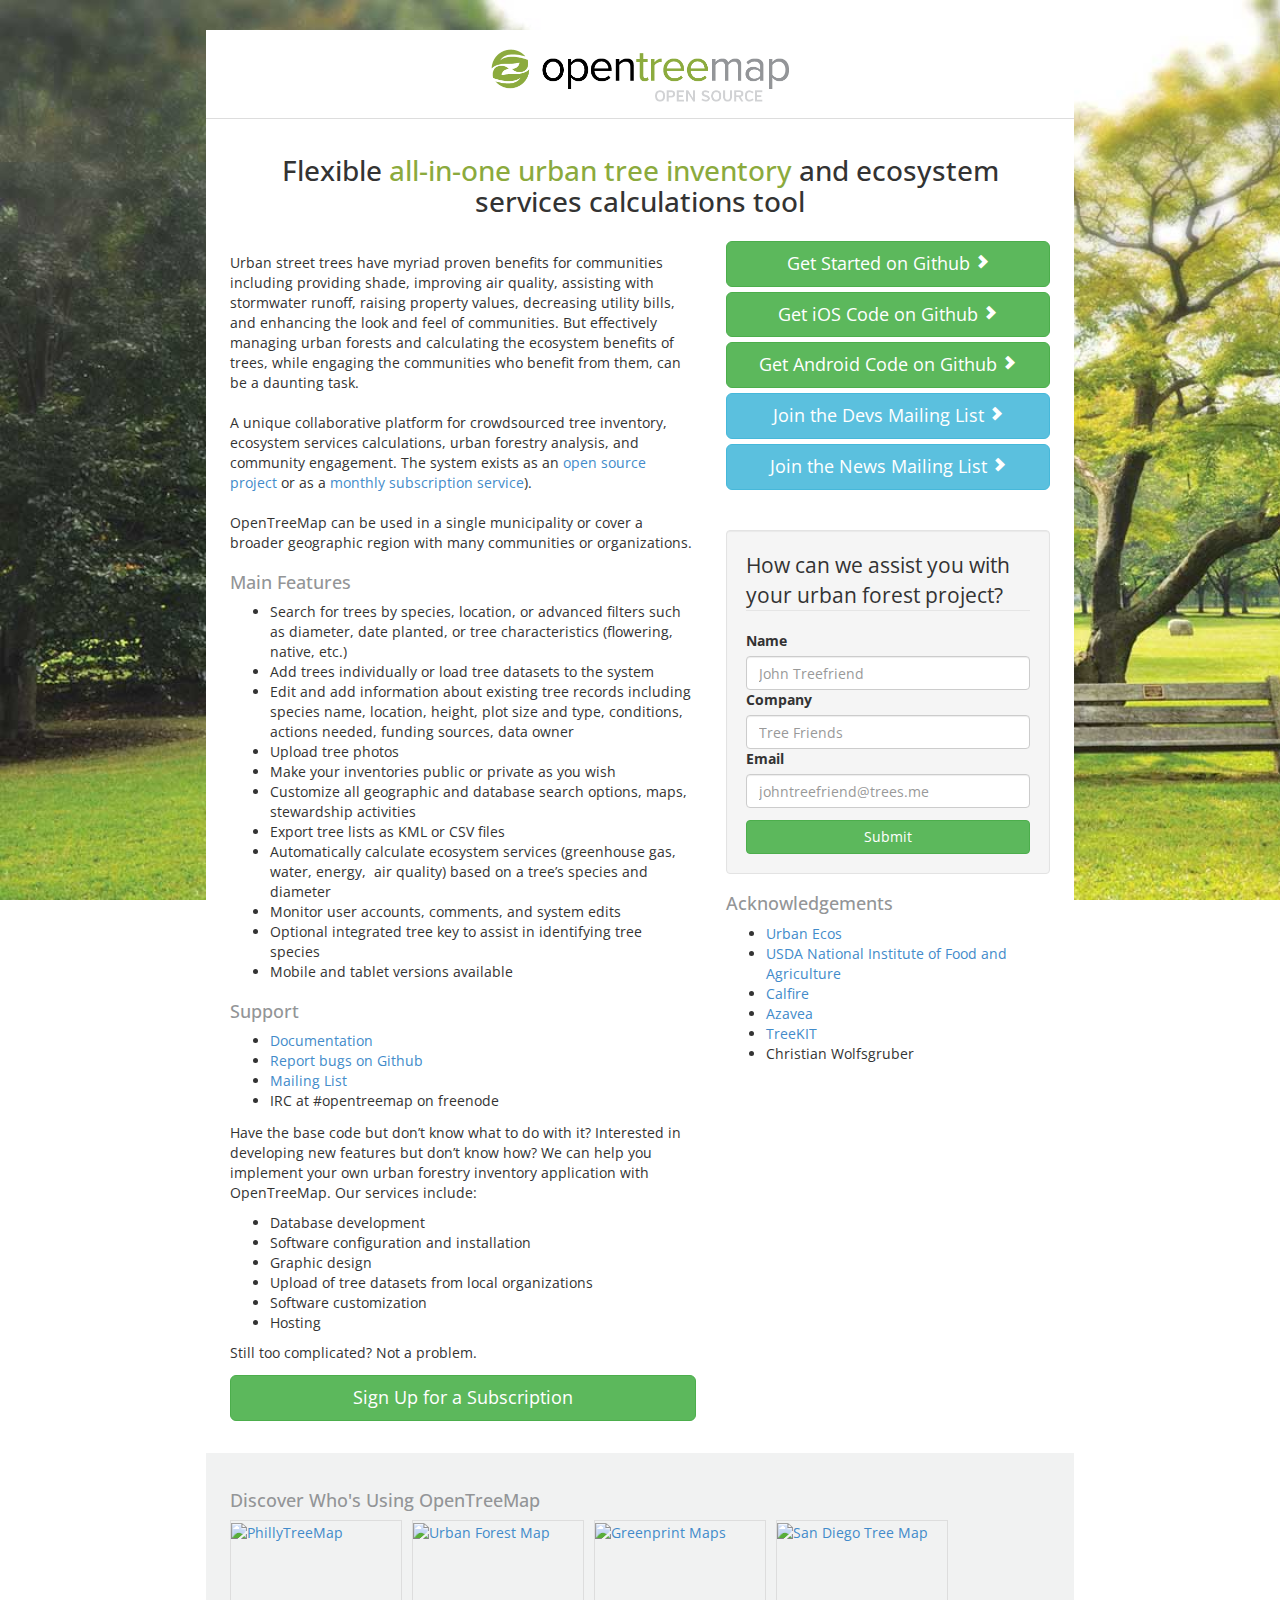
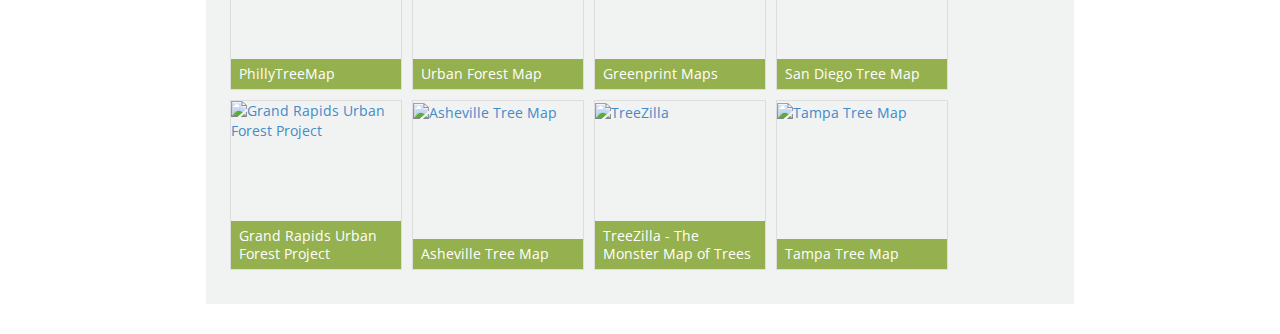
==== index.html @ f8fbe618 "Update links to github change" ====
<!DOCTYPE html>
<html>
<head>
  <title>OpenTreeMap Open Source - Mapping all the trees of the world, one at a time!</title>

  <meta http-equiv="Content-Type" content="text/html; charset=UTF-8"> 
  <meta name="title" content="OpenTreeMap.io - Mapping all the trees of the world, one at a time!"> 
  <meta name="description" content="Urban street trees are valuable to our ecosystems and our neighborhoods. Effectively managing vegetation and urban forests, calculating the economic and environmental impacts of trees, while engaging the communities who benefit from them can be a daunting task. OpenTreeMap is a unique subscription-based collaborative platform that combines a suite of tools for data collection, condition assessment, ecosystem benefits calculations, and public engagement. All made possible from the cloud.No start up fees, no license fees, no software to install and maintain. In October 2013, you’ll be able to sign up for a subscription and start your forest map with a click of a button.">
  
  <meta property="og:title" content="OpenTreeMap.io - Mapping all the trees of the world, one at a time!"> 
  <meta property="og:type" content="company"> 
  <meta property="og:site_name" content="OpenTreeMap.io - Mapping all the trees of the world, one at a time!"> 
  <meta property="og:description" content="Like trees? Help us map them today.">
  <meta name="viewport" content="width=device-width, initial-scale=1.0">

  <link href="css/bootstrap.min.css" rel="stylesheet" media="screen">
  <link href="css/app.css" rel="stylesheet" media="screen">
  <link href="images/favicon.png" rel="icon" type="image/png">

  <script src="http://code.jquery.com/jquery.js"></script>
  <script src="http://cdn.jquerytools.org/1.2.7/full/jquery.tools.min.js"></script>
  <!--[if lt IE 9]>
    <script src="js/html5shiv.js"></script>
    <script src="js/respond.min.js"></script>
  <![endif]-->
</head>
<body>
  <div class="container">
    <div class="content">
      <div class="content-header">
        <div class="logo">OpenTreeMap</div>
      </div>
      <div class="content-body">
        <h1>Flexible <span>all-in-one urban tree inventory</span> and ecosystem services calculations tool</h1>
        <div class="row">
          <div class="col-md-5 col-md-push-7">
            <a href="https://github.com/OpenTreeMap/OTM2" target="_blank" class="btn btn-success btn-lg btn-block">Get Started on Github <span class="glyphicon glyphicon-chevron-right"></span></a>
            <a href="https://github.com/OpenTreeMap/OpenTreeMap-iOS" target="_blank" class="btn btn-success btn-lg btn-block">Get iOS Code on Github <span class="glyphicon glyphicon-chevron-right"></span></a>
            <a href="https://github.com/OpenTreeMap/OpenTreeMap-Android" target="_blank" class="btn btn-success btn-lg btn-block">Get Android Code on Github <span class="glyphicon glyphicon-chevron-right"></span></a>
            <a href="https://groups.google.com/forum/?hl=en&amp;fromgroups#!forum/opentreemap-user" target="_blank" class="btn btn-info btn-lg btn-block">Join the Devs Mailing List <span class="glyphicon glyphicon-chevron-right"></span></a>
            <a href="https://groups.google.com/forum/?hl=en&amp;fromgroups#!forum/opentreemap-announce" target="_blank" class="btn btn-info btn-lg btn-block">Join the News Mailing List <span class="glyphicon glyphicon-chevron-right"></span></a>
            <div class="well" style="margin-top: 40px;">
              <script type="text/javascript">
                $(function(){var formId='#email-form';$(formId).validator({messageClass:'validation-error',errorClass:'field-error'}).bind("onSuccess",function(e,els){var form=this;var numSucceeded=els.length,numExpected=$(this).data('validator').getInputs().length;if(numSucceeded===numExpected){var formProduct='opentreemap';$('#00N30000009Hz7V').val('MwR6IuFGE6oTIdTFHYgGyYfrkiEUi6w9DN2');e.preventDefault();setTimeout(function(){form.submit();},500);}});});
              </script>
              <legend>How can we assist you with your urban forest project?</legend>
              <form id="email-form" action="https://www.salesforce.com/servlet/servlet.WebToLead?encoding=UTF-8" method="POST" novalidate="novalidate">
                <input type="hidden" name="oid" value="00D30000000efK8">
                <input type="hidden" name="retURL" value="http://opentreemap.github.io/thankyou.html">
                <input id="Campaign_ID" name="Campaign_ID" type="hidden" value="701a0000001vTG4">
                <input type="hidden" id="member_status" name="member_status" value="">
                <input type="hidden" id="00N30000004RyN1" name="00N30000004RyN1" value="1">
                <input type="hidden" id="00N30000007wqex" name="00N30000007wqex" value="1">
                
                <label>Name</label>
                <input id="name" maxlength="80" name="name" type="text" required="required" type="text" placeholder="John Treefriend" class="form-control">
                <label>Company</label>
                <input id="company" maxlength="80" name="company" type="company" required="required" type="text" placeholder="Tree Friends" class="form-control">
                <label>Email</label>
                <input id="email" maxlength="80" name="email" type="email" required="required" type="text" placeholder="johntreefriend@trees.me" class="form-control">
                <input id="description" name="description" type="hidden" value="">
                <input id="lead_source" name="lead_source" type="hidden" value="Web">
                <input id="00N30000009Hz7V" name="00N30000009Hz7V" type="hidden" value="1">
                <button class="btn btn-success btn-block" type="submit" style="margin-top: 12px;">Submit</button>
                <input type="hidden" name="sfga" value="">
              </form>
            </div>
            <div class="visible-lg visible-md">
              <h3>Acknowledgements</h3>
              <ul>
                <li><a href="http://www.urban-ecos.com/aboutus.html" target="_blank">Urban Ecos</a></li>
                <li><a href="http://www.csrees.usda.gov/" target="_blank">USDA National Institute of Food and Agriculture</a></li>
                <li><a href="http://www.fire.ca.gov/" target="_blank">Calfire</a></li>
                <li><a href="http://www.azavea.com/" target="_blank">Azavea</a></li>
                <li><a href="http://treekit.org/" target="_blank">TreeKIT</a></li>
                <li>Christian Wolfsgruber</li>
              </ul>
            </div>
          </div>
          <div class="col-md-7 col-md-pull-5">
            <p>
              Urban street trees have myriad proven benefits for communities including providing shade, improving air quality, assisting with stormwater runoff, raising property values, decreasing utility bills, and enhancing the look and feel of communities. But effectively managing urban forests and calculating the ecosystem benefits of trees, while engaging the communities who benefit from them, can be a daunting task.
              <br/><br/>
              A unique collaborative platform for crowdsourced tree inventory, ecosystem services calculations, urban forestry analysis, and community engagement.
              The system exists as an <a href="https://github.com/OpenTreeMap/OTM2/">open source project</a> or as a <a href="http://opentreemap.org" target="_blank">monthly subscription service</a>). 
              <br/><br/>
              OpenTreeMap can be used in a single municipality or cover a broader geographic region with many communities or organizations. 
            </p>
            <h3>Main Features</h3>
            <ul>
              <li>Search for trees by species, location, or advanced filters such as diameter, date planted, or tree characteristics (flowering, native, etc.)</li>
              <li>Add trees individually or load tree datasets to the system</li>
              <li>Edit and add information about existing tree records including species name, location, height, plot size and type, conditions, actions needed, funding sources, data owner</li>
              <li>Upload tree photos</li>
              <li>Make your inventories public or private as you wish </li>
              <li>Customize all geographic and database search options, maps, stewardship activities</li>
              <li>Export tree lists as KML or CSV files</li>
              <li>Automatically calculate ecosystem services (greenhouse gas, water, energy,  air quality) based on a tree’s species and diameter</li>
              <li>Monitor user accounts, comments, and system edits</li>
              <li>Optional integrated tree key to assist in identifying tree species</li>
              <li>Mobile and tablet versions available</li>
            </ul>
            <h3>Support</h3>
            <ul>
              <li><a href="https://github.com/OpenTreeMap/OpenTreeMap/wiki" target="_blank">Documentation</a></li>
              <li><a href="https://github.com/OpenTreeMap/OpenTreeMap/issues" target="_blank">Report bugs on Github</a></li>
              <li><a href="https://groups.google.com/forum/?fromgroups#!forum/opentreemap-user" target="_blank">Mailing List</a></li>
              <li>IRC at #opentreemap on freenode</li>
            </ul>
            <p>
              Have the base code but don’t know what to do with it? Interested in developing new features but don’t know how? We can help you implement your own urban forestry inventory application with OpenTreeMap. Our services include:
              <ul>
                <li>Database development</li>
                <li>Software configuration and installation</li>
                <li>Graphic design</li>
                <li>Upload of tree datasets from local organizations</li>
                <li>Software customization</li>
                <li>Hosting</li>
              </ul>
              Still too complicated? Not a problem.
            </p>
            <a href="http://www.opentreemap.org/pricing" class="btn btn-success btn-lg btn-block" target="_blank">Sign Up for a Subscription</a><br/>
          </div>
        </div>
      </div>
      <div class="content-footer">
        <h3>Discover Who's Using OpenTreeMap</h3>
        <a class="case-study" href="http://phillytreemap.org/" target="_blank">
          <span>PhillyTreeMap</span>
          <img src="https://s3.amazonaws.com/s3.azavea.com/com.azavea.opentreemap/ptm.jpg" alt="PhillyTreeMap" class="thumb">
        </a>
        <a class="case-study" href="http://urbanforestmap.org/" target="_blank">
          <span>Urban Forest Map</span>
          <img src="https://s3.amazonaws.com/s3.azavea.com/com.azavea.opentreemap/urbanforestmap.jpg" alt="Urban Forest Map" class="thumb">
        </a>
        <a class="case-study" href="http://www.greenprintmaps.org/map" target="_blank">
          <span>Greenprint Maps</span>
          <img src="https://s3.amazonaws.com/s3.azavea.com/com.azavea.opentreemap/greenprintmaps.jpg" alt="Greenprint Maps" class="thumb">
        </a>
        <a class="case-study" href="http://sandiegotreemap.org/" target="_blank">
          <span>San Diego Tree Map</span>
          <img src="https://s3.amazonaws.com/s3.azavea.com/com.azavea.opentreemap/sdtreemap.jpg" alt="San Diego Tree Map" class="thumb">
        </a>
        <a class="case-study" href="http://treemap.urbanforestproject.com/" target="_blank">
          <span>Grand Rapids Urban Forest Project</span>
          <img src="https://s3.amazonaws.com/s3.azavea.com/com.azavea.opentreemap/grandrapids.jpg" alt="Grand Rapids Urban Forest Project" class="thumb">
        </a>
        <a class="case-study" href="http://ashevilletreemap.org/" target="_blank">
          <span>Asheville Tree Map</span>
          <img src="https://s3.amazonaws.com/s3.azavea.com/com.azavea.opentreemap/asheville.jpg" alt="Asheville Tree Map" class="thumb">
        </a>
        <a class="case-study" href="http://www.treezilla.org" target="_blank">
          <span>TreeZilla - The Monster Map of Trees</span>
          <img src="https://s3.amazonaws.com/s3.azavea.com/com.azavea.opentreemap/treezilla.jpg" alt="TreeZilla">
        </a>
        <a class="case-study" href="http://www.tampatreemap.usf.edu/map/" target="_blank">
          <span>Tampa Tree Map</span>
          <img src="https://s3.amazonaws.com/s3.azavea.com/com.azavea.opentreemap/tampa.jpg" alt="Tampa Tree Map">
        </a>
        <div class="clearfix"></div>
      </div>
    </div>
  </div>

  <script src="js/bootstrap.min.js"></script>
</body>
</html>
---- css/app.css ----
@import url(http://fonts.googleapis.com/css?family=Open+Sans:400,700);

html,
body {
	min-height: 100%;
}
body {
	background-image: url(../images/background.jpg);
	background-size: cover;
	background-repeat: no-repeat;
	background-attachment: fixed;
	font-family: 'Open Sans', 'Helvetica Neue', Helvetica, Arial, sans-serif;
}
h1 {
	font-family: 'Open Sans', 'Helvetica Neue', Helvetica, Arial, sans-serif;
	margin-top: 18px;
	margin-bottom: 24px;
	font-size: 2em;
	text-align: center;
	}
	h1 > span {
		color: #8baa3d;
	}
	
h3 {
	font-family: 'Open Sans', 'Helvetica Neue', Helvetica, Arial, sans-serif;
	font-size: 1.25em;
	color: #939597;
}

.btn.btn-lg > .glyphicon {
	font-size: 14px;
	top: -2px;
}

.content {
	max-width: 62em;
	margin: 30px auto;
	background: white;
	}
	.content-header {
		padding: 18px 24px 14px 24px;
		border-bottom: 1px solid #DDD;
		}
		.logo {
			background-image: url(../images/logo@2x.png);
			background-size: 100%;
			background-repeat: no-repeat;
			width: 300px;
			height: 56px;
			display: block;
			text-indent: -9999px;
			margin: 0 auto;
		}

	.content-body {
		padding: 18px 24px 12px 24px;
		}
		.content-body p {
			font-size: 1em;
			margin-top: 12px;
		}

	.content-footer {
		padding: 18px 24px 24px 24px;
		background: #F1F2F2;
	}

.case-study {
	width: 172px;
	height: 172px;
	overflow: hidden;
	display: block;
	height: 170px;
	position: relative;
	float: left;
	margin-right: 10px;
	margin-bottom: 10px;
	border: 1px solid #DDD;
		}
		.case-study:hover {
			opacity: 0.85;
		}
		.case-study span {
			font-family: 'Open Sans', 'Helvetica Neue', Helvetica, Arial, sans-serif;
			position: absolute;
			bottom: 0;
			background: #8baa3d;
			padding: 6px 8px;
			background: rgba(139, 170, 61, .9);
			color: white;
			font-size: 1em;
			z-index: 999;
			font-weight: 400;
			line-height: 18px;
			width: 100%;
			transition: background .5s;
			-moz-transition: background .5s;
			-webkit-transition: background .5s;
			-o-transition: background .5s;
		}

#caseStudyWrap {
	margin-bottom: 100px;
}

.validation-error {
	background: black;
	background: rgba(0,0,0,.85);
	padding: 3px 5px;
	margin-top: 40px;
	margin-left: -135px;
	}
	.validation-error:before {
		position: absolute;
		content: '';
		top: -8px;
		left: 15px;
		border-left: 6px solid transparent;
		border-right: 6px solid transparent;
		border-bottom: 8px solid black;
		border-bottom: 8px solid rgba(0,0,0,.85);
	}
	.validation-error p {
		font-size: 12px;
		font-style: italic;
		color: #CCC;
		margin: 0;
	}

@media screen and (max-width: 640px) {
	.content-header .logo {
		width: 100%;
		max-width: 300px;
	}
	.btn.btn-lg {
		font-size: 16px;
	}
}
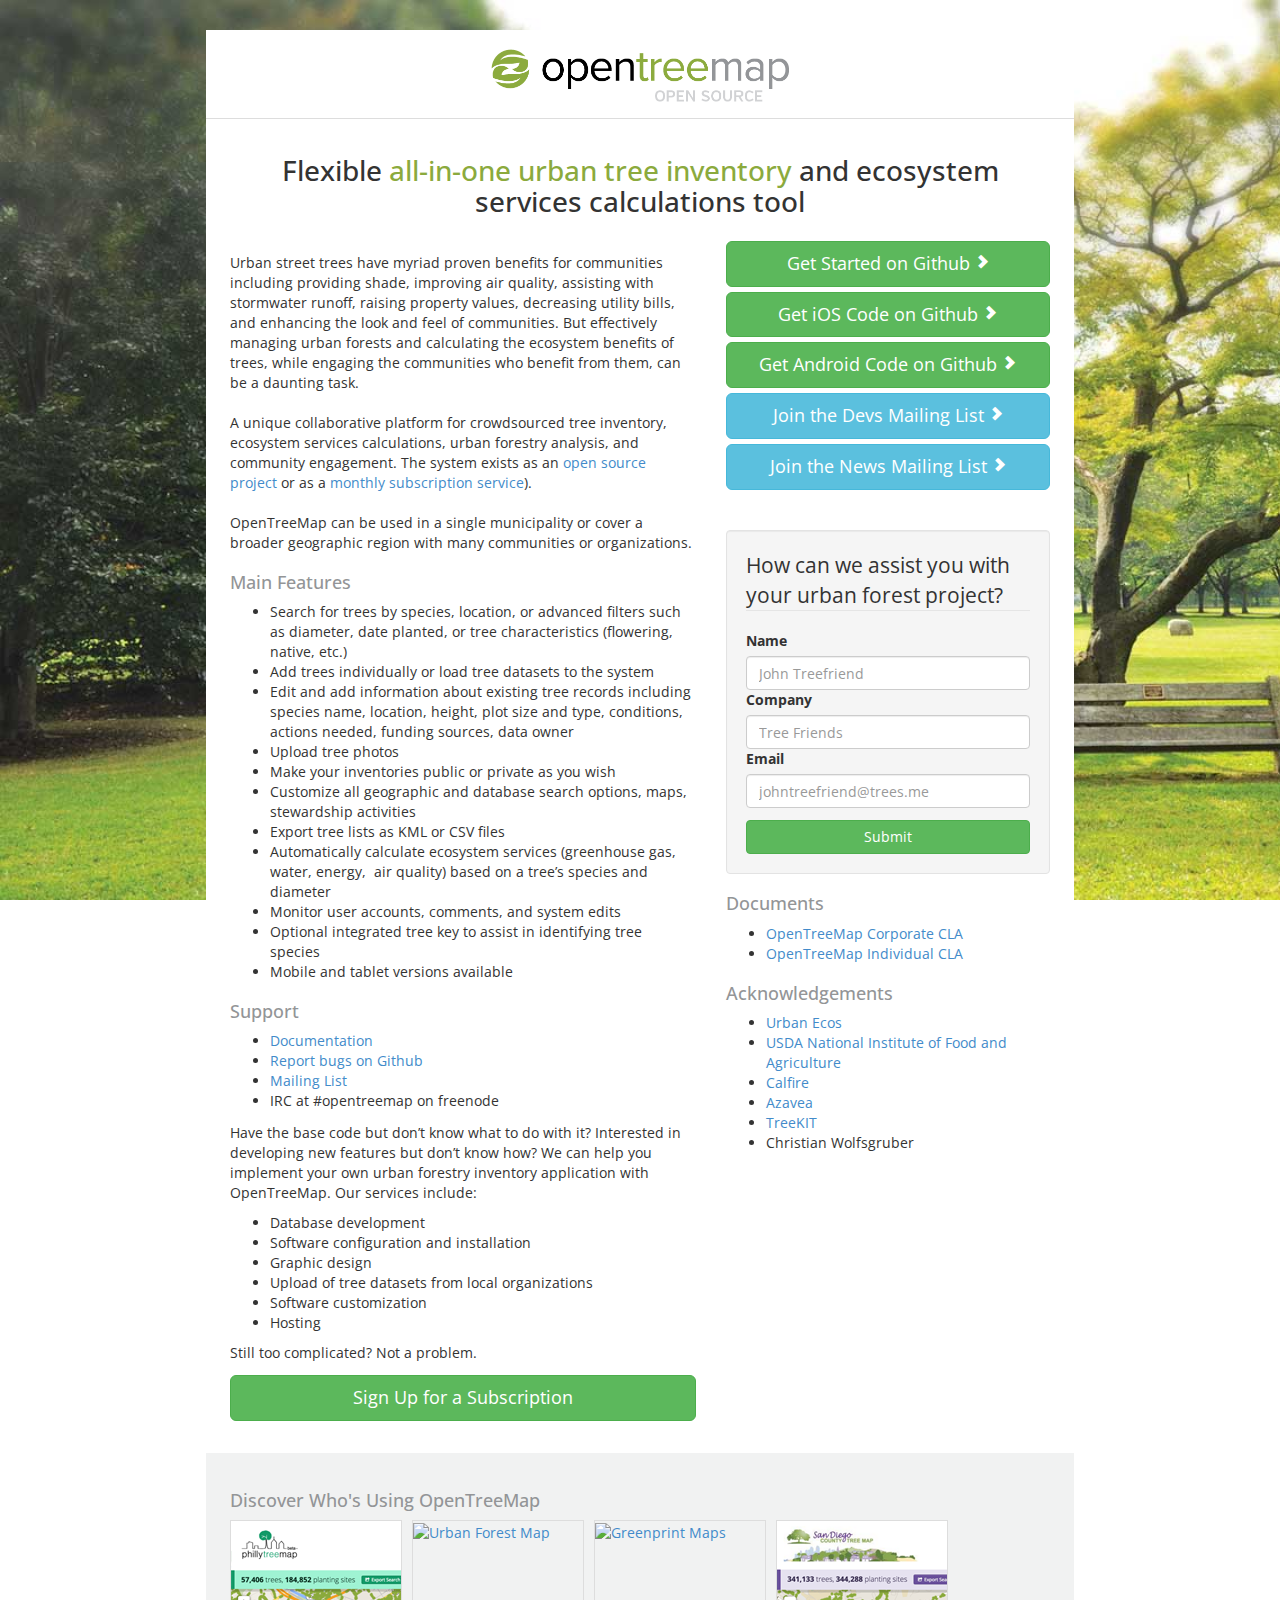
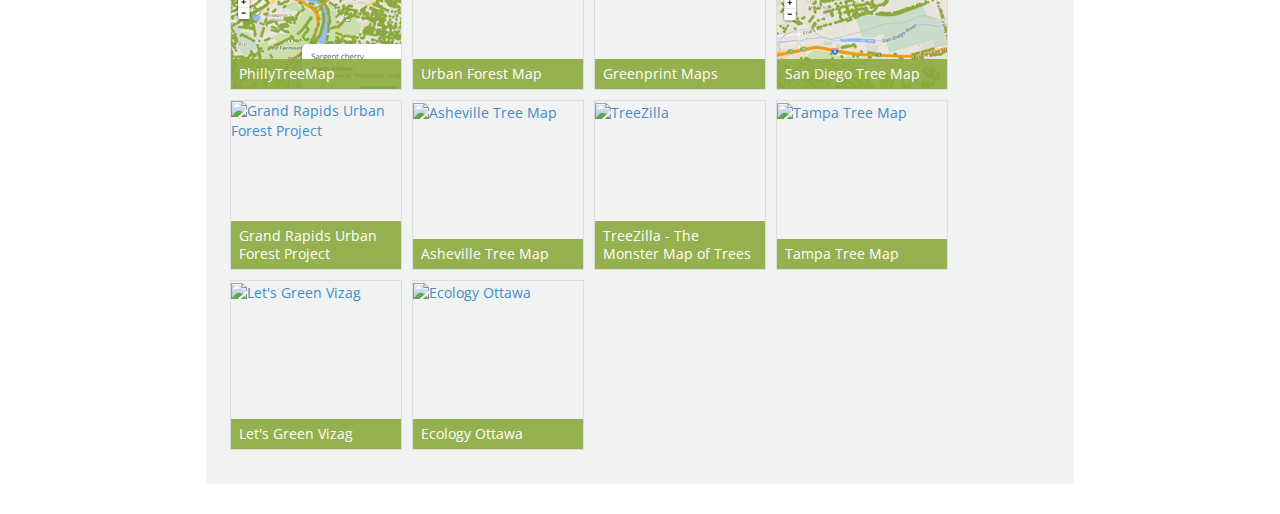
==== commit ff94b3c0: "Update images for PTM and San Diego" ====
--- a/index.html
+++ b/index.html
@@ -66,6 +66,11 @@
               </form>
             </div>
             <div class="visible-lg visible-md">
+              <h3>Documents</h3>
+              <ul>
+                <li><a href="pdfs/2012_04_04-OpenTreeMap-Open-Source-Contributor-Agreement-Corporate.pdf" target="_blank">OpenTreeMap Corporate CLA</a></li>
+                <li><a href="pdfs/2014_05_20-OpenTreeMap-Open-Source-Contributor-Agreement-Individual.pdf" target="_blank">OpenTreeMap Individual CLA</a></li>
+              </ul>
               <h3>Acknowledgements</h3>
               <ul>
                 <li><a href="http://www.urban-ecos.com/aboutus.html" target="_blank">Urban Ecos</a></li>
@@ -127,7 +132,7 @@
         <h3>Discover Who's Using OpenTreeMap</h3>
         <a class="case-study" href="http://phillytreemap.org/" target="_blank">
           <span>PhillyTreeMap</span>
-          <img src="https://s3.amazonaws.com/s3.azavea.com/com.azavea.opentreemap/ptm.jpg" alt="PhillyTreeMap" class="thumb">
+          <img src="images/phillytreemap.png" alt="PhillyTreeMap" class="thumb">
         </a>
         <a class="case-study" href="http://urbanforestmap.org/" target="_blank">
           <span>Urban Forest Map</span>
@@ -139,7 +144,7 @@
         </a>
         <a class="case-study" href="http://sandiegotreemap.org/" target="_blank">
           <span>San Diego Tree Map</span>
-          <img src="https://s3.amazonaws.com/s3.azavea.com/com.azavea.opentreemap/sdtreemap.jpg" alt="San Diego Tree Map" class="thumb">
+          <img src="images/sandiego.png" alt="San Diego Tree Map" class="thumb">
         </a>
         <a class="case-study" href="http://treemap.urbanforestproject.com/" target="_blank">
           <span>Grand Rapids Urban Forest Project</span>
@@ -157,6 +162,14 @@
           <span>Tampa Tree Map</span>
           <img src="https://s3.amazonaws.com/s3.azavea.com/com.azavea.opentreemap/tampa.jpg" alt="Tampa Tree Map">
         </a>
+        <a class="case-study" href="https://www.opentreemap.org/letsgreenvizag/map/" target="_blank">
+          <span>Let's Green Vizag</span>
+          <img src="images/letsgreen.jpg" alt="Let's Green Vizag">
+        </a>
+        <a class="case-study" href="https://www.opentreemap.org/ecologyottawa/map/" target="_blank">
+          <span>Ecology Ottawa</span>
+          <img src="images/ecologyottawa.jpg" alt="Ecology Ottawa">
+        </a>
         <div class="clearfix"></div>
       </div>
     </div>
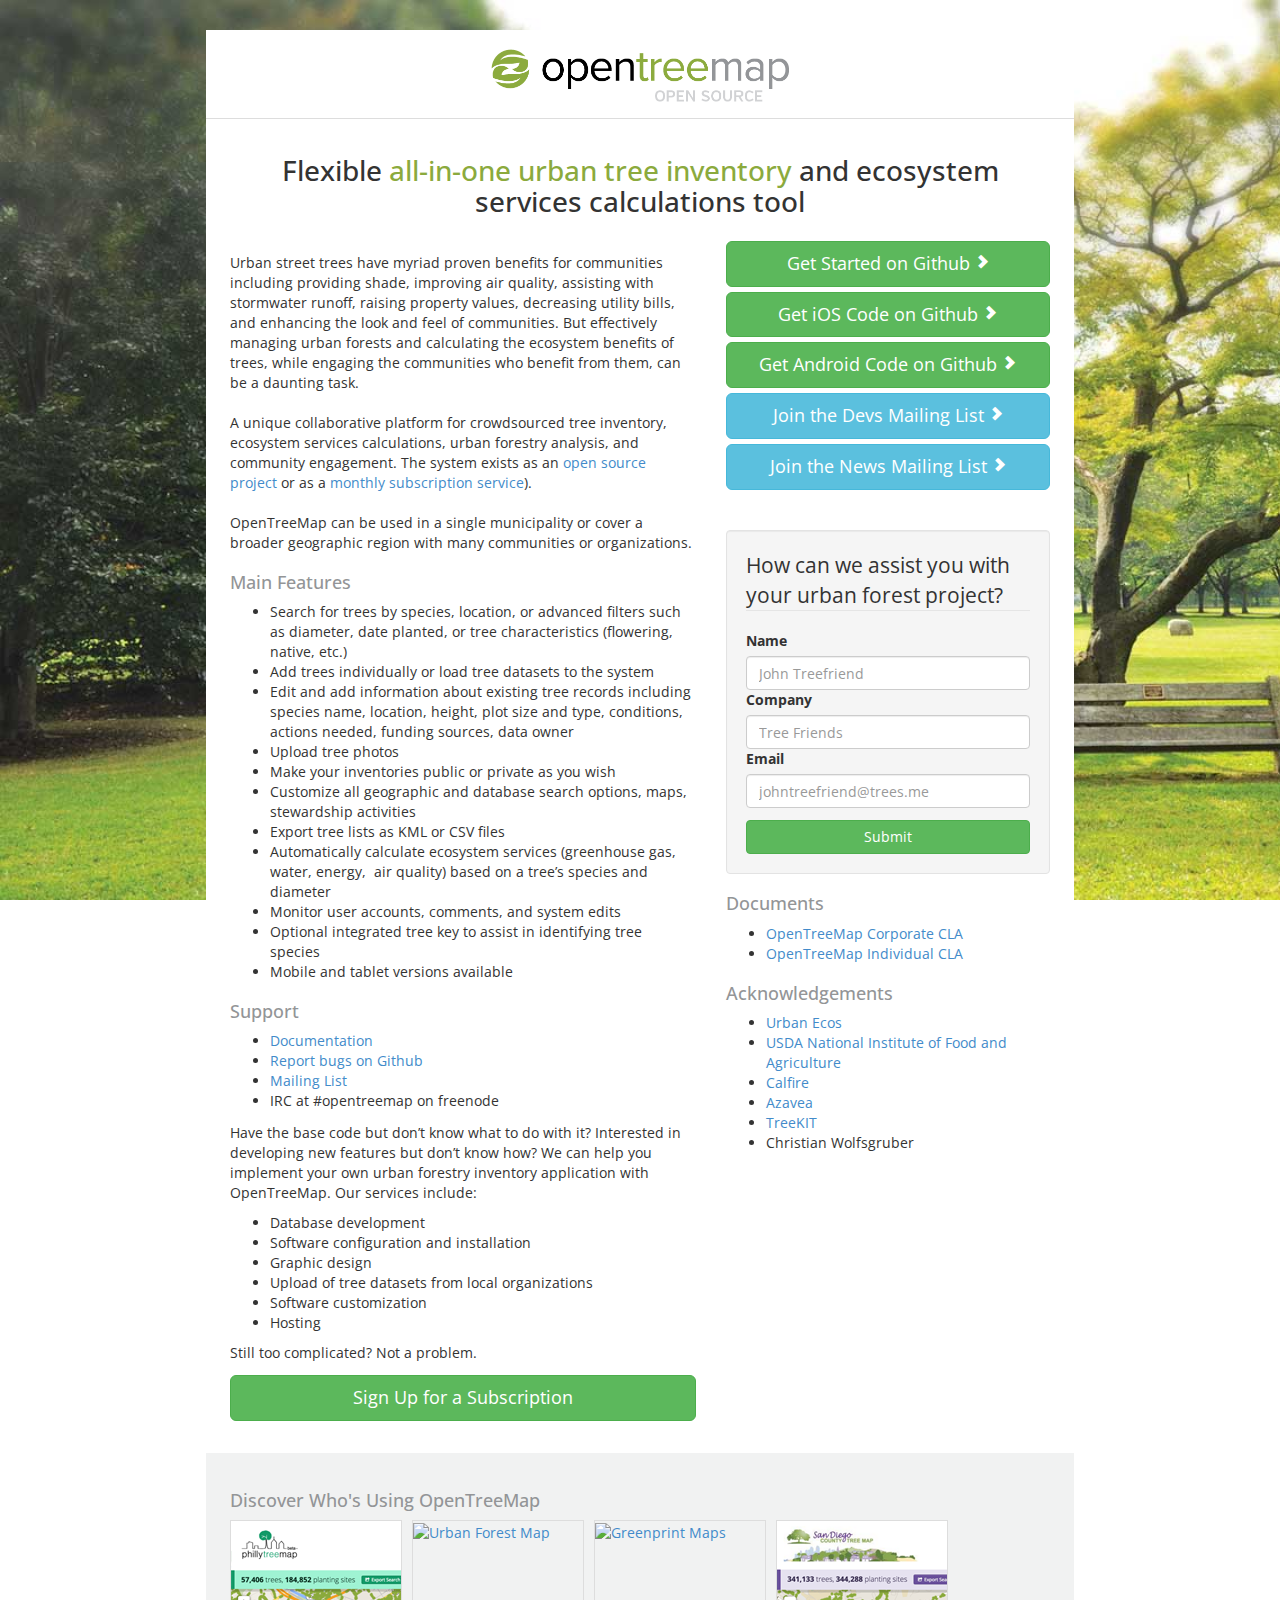
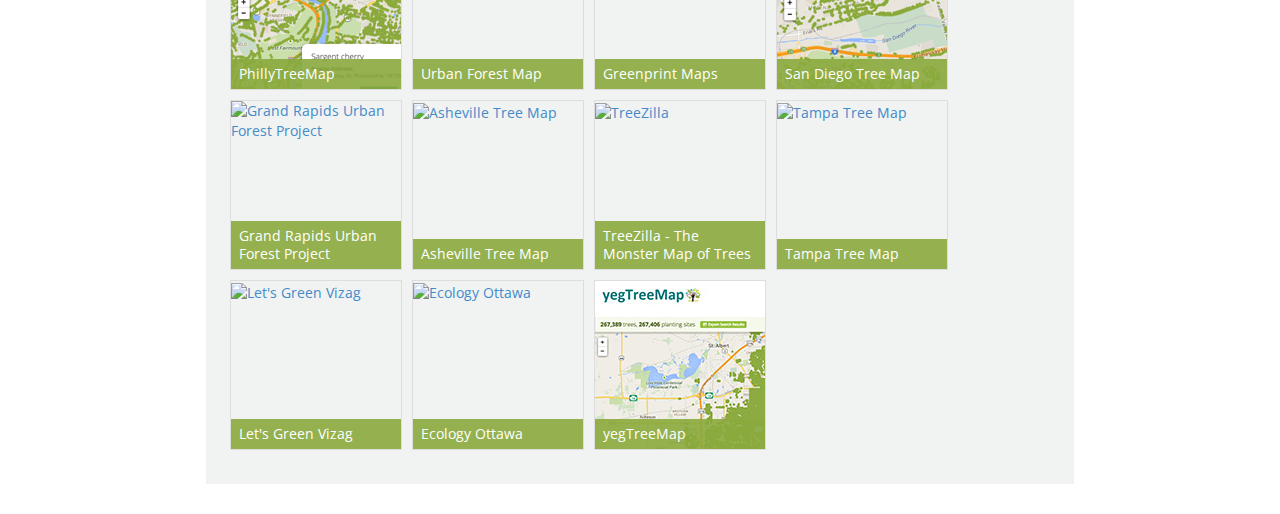
==== commit 7af2c107: "Add yegTreeMap" ====
--- a/index.html
+++ b/index.html
@@ -170,6 +170,10 @@
           <span>Ecology Ottawa</span>
           <img src="images/ecologyottawa.jpg" alt="Ecology Ottawa">
         </a>
+        <a class="case-study" href="https://www.opentreemap.org/edmonton/" target="_blank">
+          <span>yegTreeMap</span>
+          <img src="images/yegtreemap.jpg" alt="yegTreeMap">
+        </a>
         <div class="clearfix"></div>
       </div>
     </div>
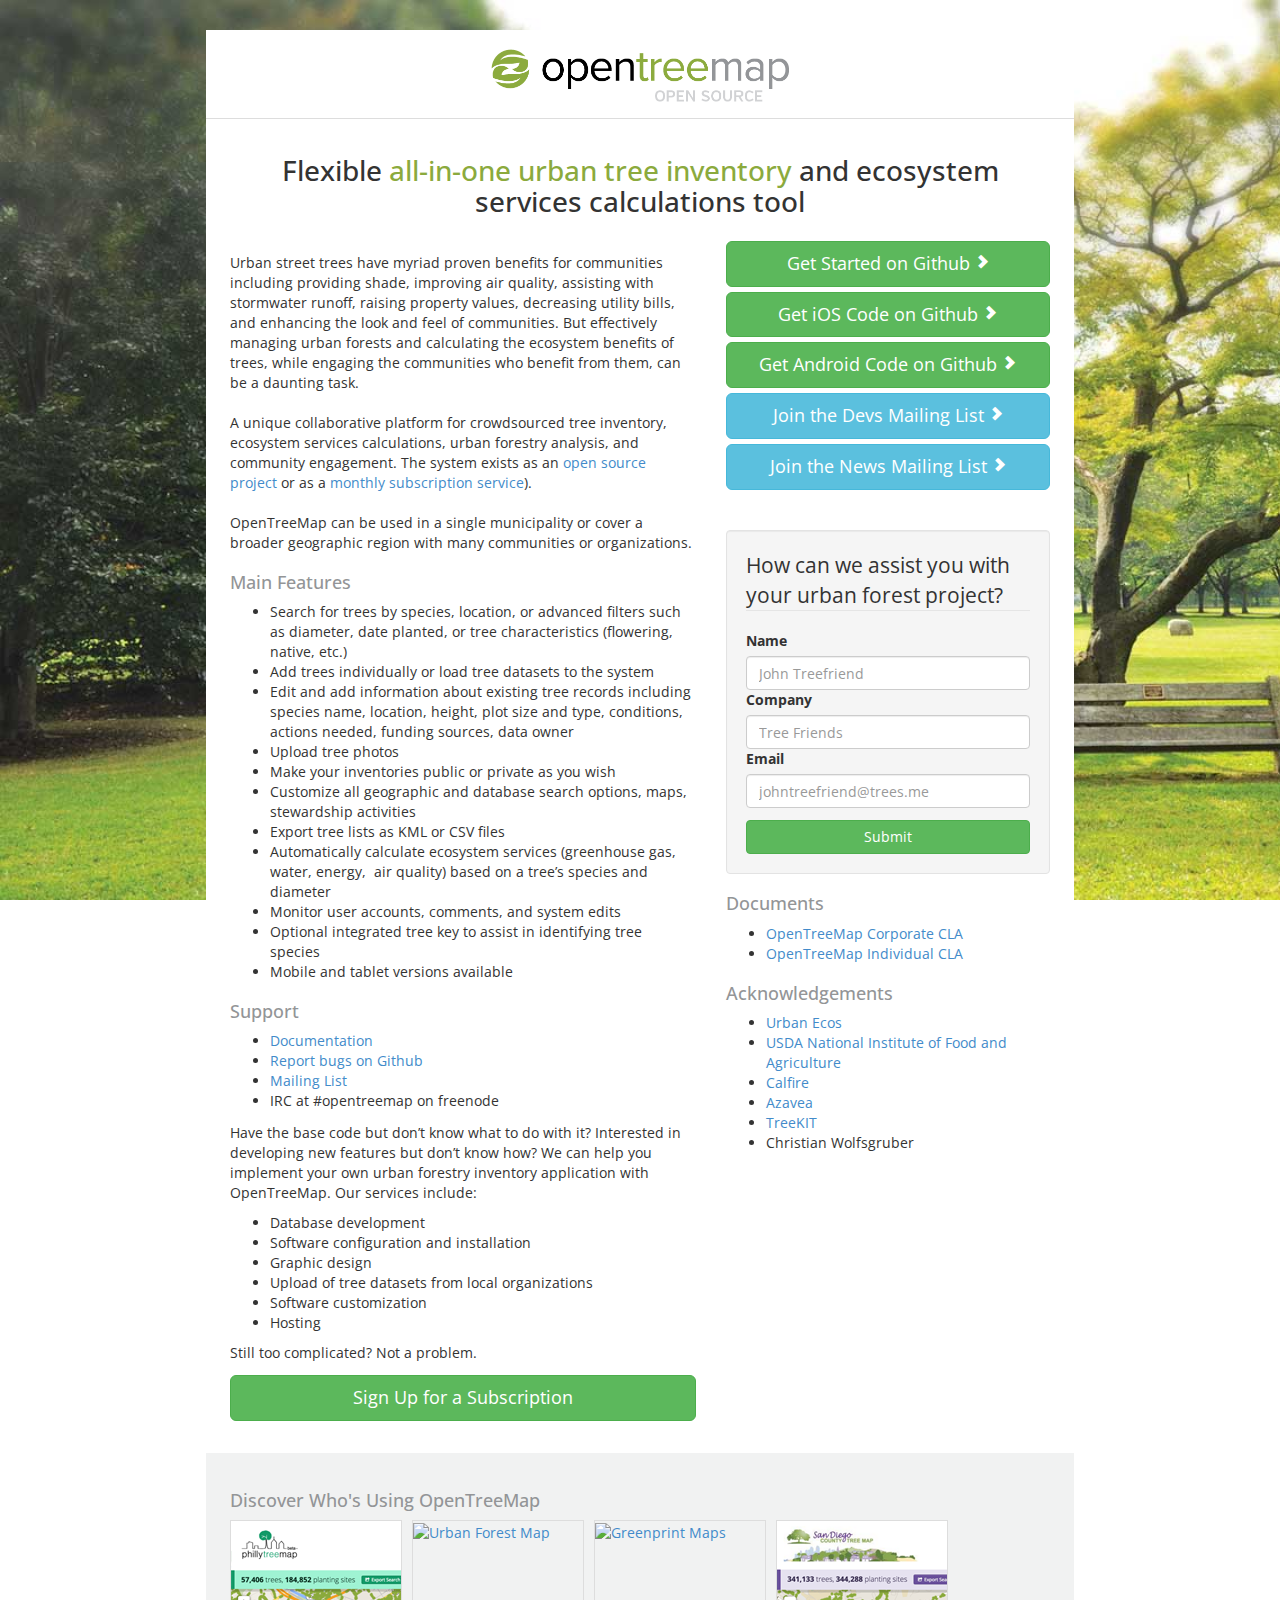
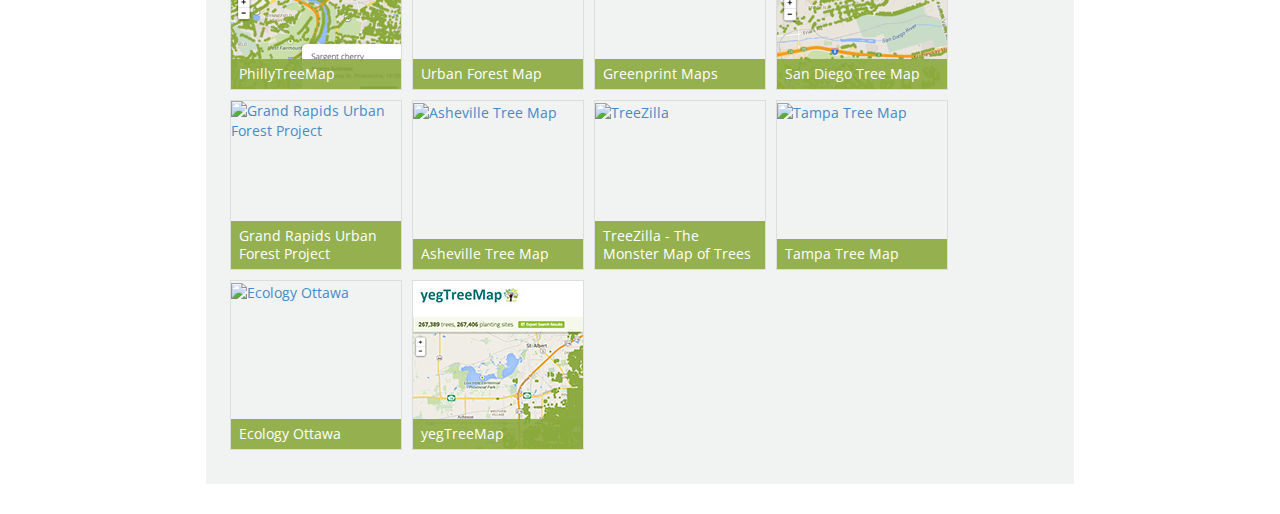
==== commit c3cc411c: "Merge pull request #3 from OpenTreeMap/feature/jcw/remove-lets-green-case-study" ====
--- a/index.html
+++ b/index.html
@@ -107,8 +107,8 @@
             </ul>
             <h3>Support</h3>
             <ul>
-              <li><a href="https://github.com/OpenTreeMap/OpenTreeMap/wiki" target="_blank">Documentation</a></li>
-              <li><a href="https://github.com/OpenTreeMap/OpenTreeMap/issues" target="_blank">Report bugs on Github</a></li>
+              <li><a href="https://github.com/OpenTreeMap/OTM2/wiki" target="_blank">Documentation</a></li>
+              <li><a href="https://github.com/OpenTreeMap/OTM2/issues" target="_blank">Report bugs on Github</a></li>
               <li><a href="https://groups.google.com/forum/?fromgroups#!forum/opentreemap-user" target="_blank">Mailing List</a></li>
               <li>IRC at #opentreemap on freenode</li>
             </ul>
@@ -162,10 +162,6 @@
           <span>Tampa Tree Map</span>
           <img src="https://s3.amazonaws.com/s3.azavea.com/com.azavea.opentreemap/tampa.jpg" alt="Tampa Tree Map">
         </a>
-        <a class="case-study" href="https://www.opentreemap.org/letsgreenvizag/map/" target="_blank">
-          <span>Let's Green Vizag</span>
-          <img src="images/letsgreen.jpg" alt="Let's Green Vizag">
-        </a>
         <a class="case-study" href="https://www.opentreemap.org/ecologyottawa/map/" target="_blank">
           <span>Ecology Ottawa</span>
           <img src="images/ecologyottawa.jpg" alt="Ecology Ottawa">
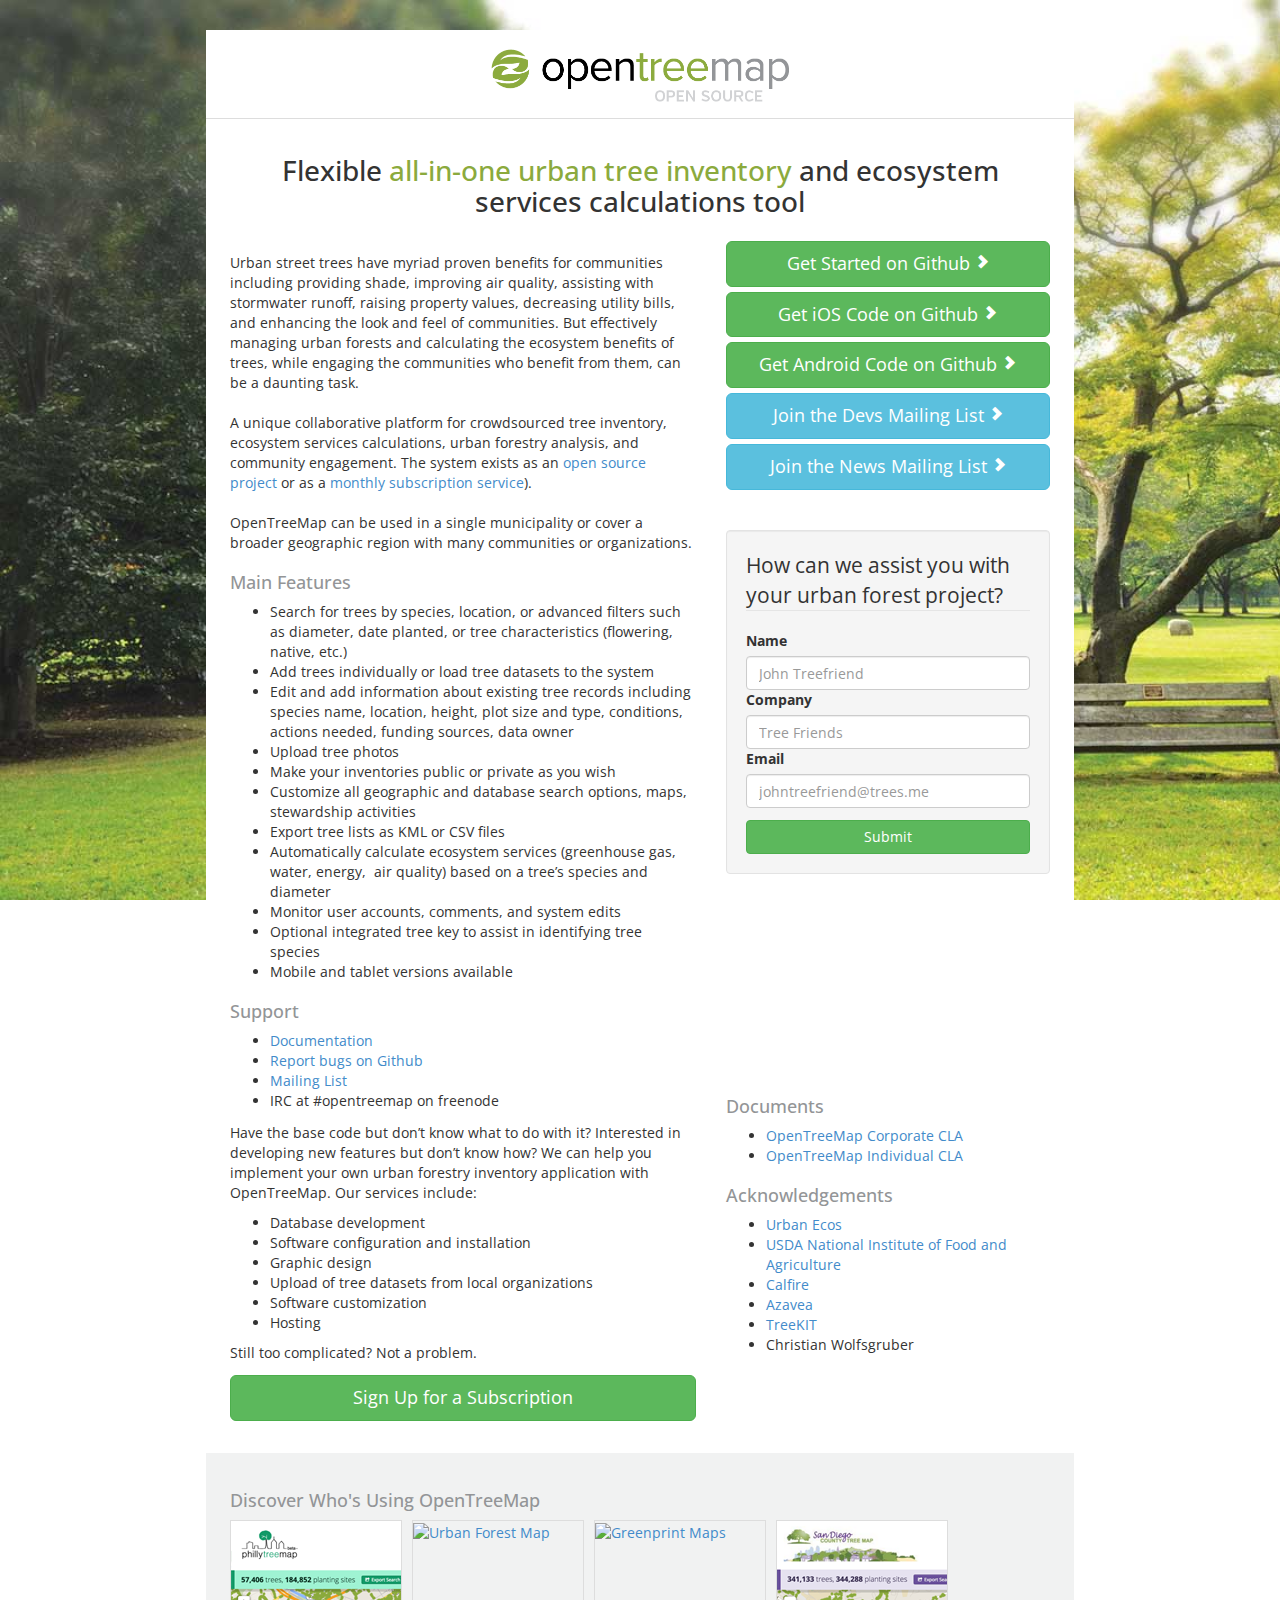
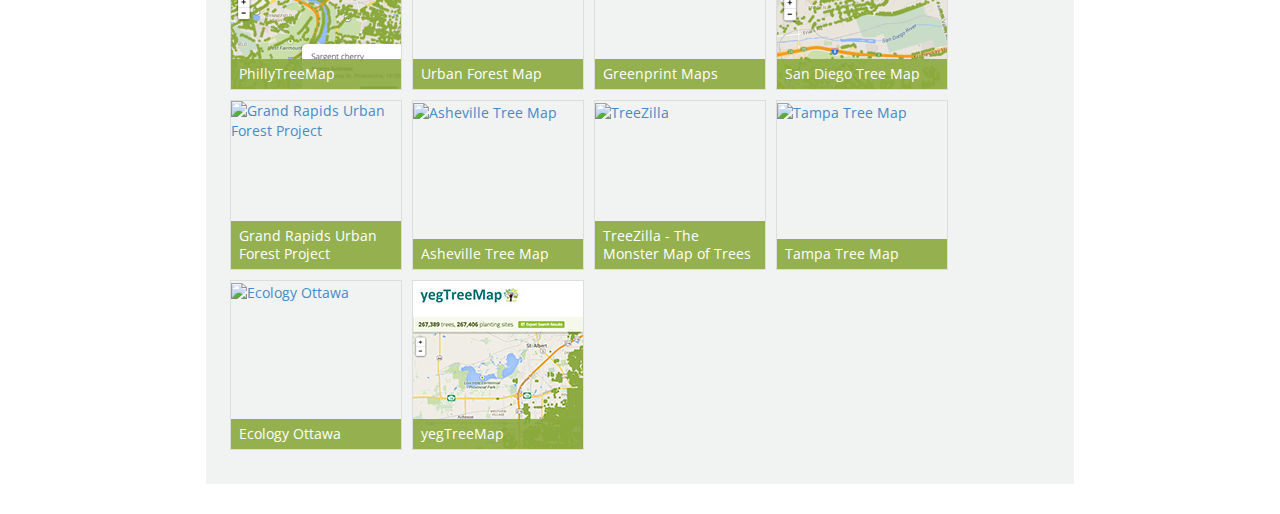
==== commit 644333b6: "Bump video up higher on the page" ====
--- a/index.html
+++ b/index.html
@@ -66,6 +66,7 @@
               </form>
             </div>
             <div class="visible-lg visible-md">
+              <style>.embed-container { position: relative; padding-bottom: 56.25%; height: 0; overflow: hidden; max-width: 100%; } .embed-container iframe, .embed-container object, .embed-container embed { position: absolute; top: 0; left: 0; width: 100%; height: 100%; }</style><div class='embed-container'><iframe src='http://www.youtube.com/embed/2XKDU-gTLpE' frameborder='0' allowfullscreen></iframe></div>
               <h3>Documents</h3>
               <ul>
                 <li><a href="pdfs/2012_04_04-OpenTreeMap-Open-Source-Contributor-Agreement-Corporate.pdf" target="_blank">OpenTreeMap Corporate CLA</a></li>
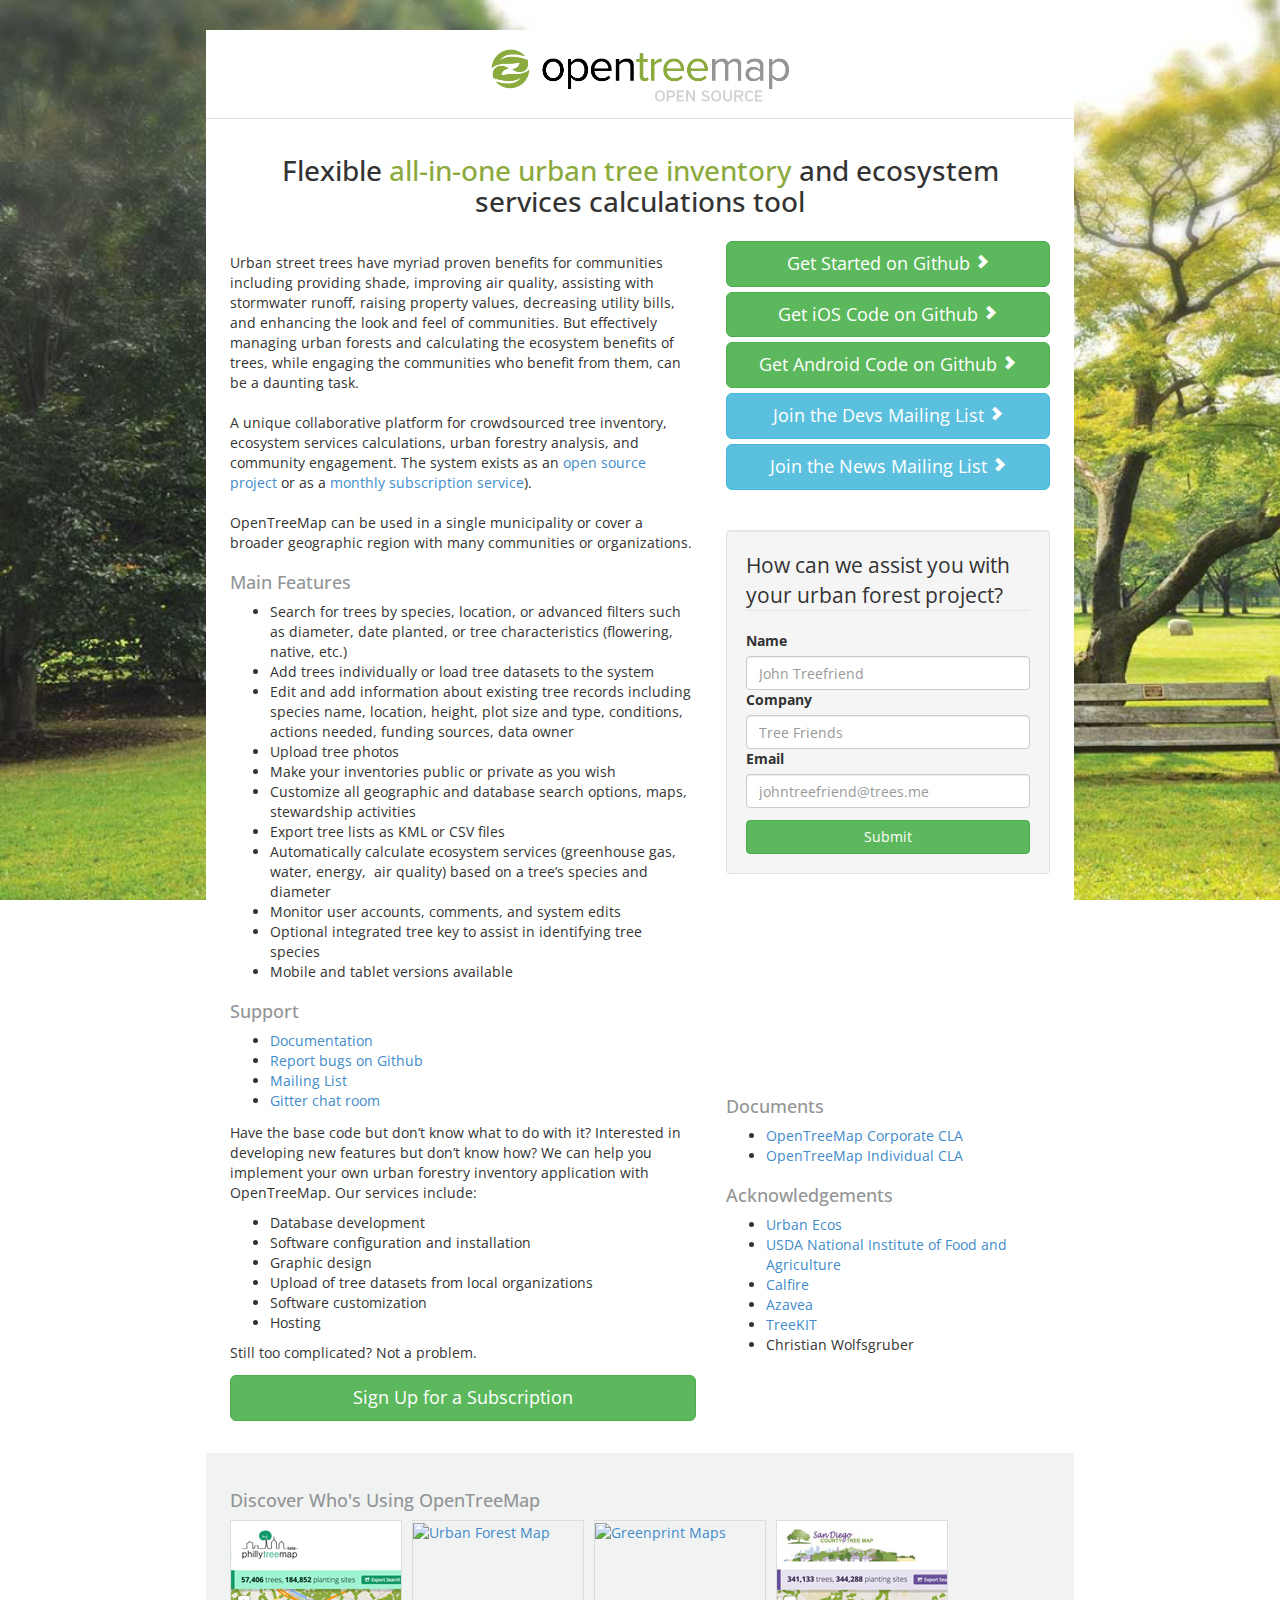
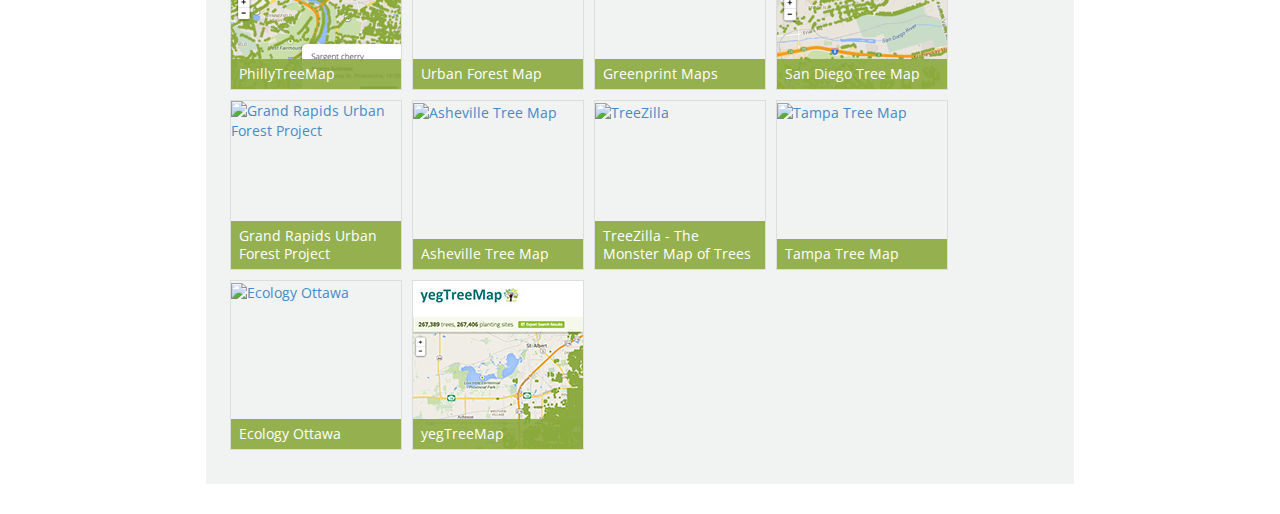
==== commit e11fb6b8: "Merge pull request #6 from OpenTreeMap/feature/jcw/replace-irc-with-gitter" ====
--- a/index.html
+++ b/index.html
@@ -111,7 +111,7 @@
               <li><a href="https://github.com/OpenTreeMap/OTM2/wiki" target="_blank">Documentation</a></li>
               <li><a href="https://github.com/OpenTreeMap/OTM2/issues" target="_blank">Report bugs on Github</a></li>
               <li><a href="https://groups.google.com/forum/?fromgroups#!forum/opentreemap-user" target="_blank">Mailing List</a></li>
-              <li>IRC at #opentreemap on freenode</li>
+              <li><a href="https://gitter.im/OpenTreeMap/otm-core" target="_blank">Gitter chat room</a></li>
             </ul>
             <p>
               Have the base code but don’t know what to do with it? Interested in developing new features but don’t know how? We can help you implement your own urban forestry inventory application with OpenTreeMap. Our services include:
